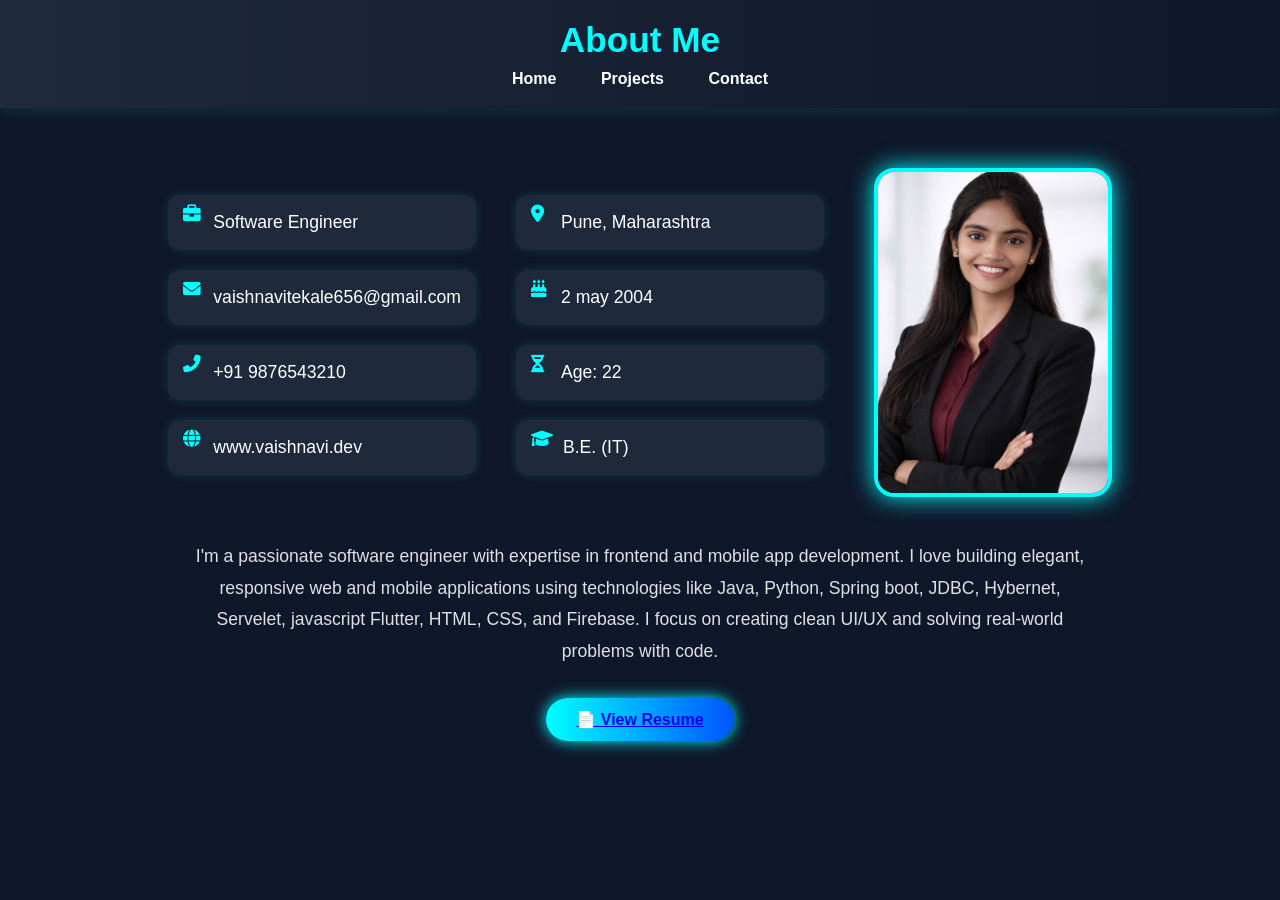
==== about.html @ 4d776668 "Initial portfolio commit" ====
<!DOCTYPE html>
<html lang="mr">
<head>
  <meta charset="UTF-8" />
  <meta name="viewport" content="width=device-width, initial-scale=1.0"/>
  <title>About Me | Vaishnavi Tekale</title>
  <link rel="stylesheet" href="about.css" />
  <link rel="stylesheet" href="https://cdnjs.cloudflare.com/ajax/libs/font-awesome/6.0.0-beta3/css/all.min.css" />
</head>
<body>

  <header class="header">
    <h1>About Me</h1>
    <nav>
      <a href="index.html">Home</a>
      <a href="projects.html">Projects</a>
      <a href="contact.html">Contact</a>
    </nav>
  </header>

  <section class="about-section">
    <div class="about-container">
      
      <div class="about-info">
        <ul class="info-list">
          <li><i class="fas fa-briefcase"></i> Software Engineer</li>
          <li><i class="fas fa-map-marker-alt"></i> Pune, Maharashtra</li>
          <li><i class="fas fa-envelope"></i> vaishnavitekale656@gmail.com</li>
          <li><i class="fas fa-birthday-cake"></i> 2 may 2004 </li>
          <li><i class="fas fa-phone-alt"></i> +91 9876543210</li>
          <li><i class="fas fa-hourglass-half"></i> Age: 22</li>
          <li><i class="fas fa-globe"></i> www.vaishnavi.dev</li>
          <li><i class="fas fa-graduation-cap"></i> B.E. (IT)</li>
        </ul>
      </div>
      <div class="about-image">
        <img src="images/vaishnaviprofbl.png" alt="Vaishnavi Tekale" />
      </div>
    </div>

    <div class="about-description">
      <p>
        I'm a passionate software engineer with expertise in frontend and mobile app development.
        I love building elegant, responsive web and mobile applications using technologies like
        Java, Python, Spring boot, JDBC, Hybernet, Servelet, javascript Flutter, HTML, CSS, and Firebase. I focus on creating clean UI/UX and solving real-world problems with code.
      </p>

      <div class="resume-buttons">
        <a href="resume.pdf" target="_blank" class="btn-resume">📄 View Resume</a>
      </div>
    </div>
  </section>

</body>
</html>
---- about.css ----
/* Reset + Font */
* {
  margin: 0;
  padding: 0;
  box-sizing: border-box;
  font-family: 'Segoe UI', sans-serif;
}

body {
  background-color: #0f172a;
  color: white;
  overflow-x: hidden;
}

/* Header */
.header {
  background: linear-gradient(90deg, #1e293b, #0f172a);
  padding: 20px 0;
  text-align: center;
  box-shadow: 0 4px 10px rgba(0, 255, 255, 0.1);
  position: sticky;
  top: 0;
  z-index: 1000;
}

.header h1 {
  color: #00ffff;
  margin-bottom: 10px;
  font-size: 2.2rem;
  animation: fadeInDown 1s ease;
}

.header nav a {
  margin: 0 20px;
  text-decoration: none;
  color: #ffffff;
  font-weight: 600;
  transition: 0.3s;
}

.header nav a:hover {
  color: #00ffff;
}

/* About Section */
.about-section {
  padding: 60px 20px;
  display: flex;
  flex-direction: column;
  align-items: center;
}

.about-container {
  display: flex;
  justify-content: center;
  align-items: center;
  gap: 50px;
  flex-wrap: wrap;
  max-width: 1200px;
  margin-bottom: 40px;
  animation: fadeInUp 1.2s ease;
}

/* Image Styling */
.about-image img {
  width: 238px;
  height: 329px;
  object-fit: cover;
  border-radius: 20px;
  border: 4px solid #00ffff;
  box-shadow: 0 0 25px #00ffff;
}
/* .about-image {
  height: 90vh;
  width: 70vw;
} */
/* Info List Styling */
.about-info {
  flex: 1;
  min-width: 300px;
}

.info-list {
  display: grid;
  grid-template-columns: repeat(2, minmax(180px, 1fr));
  gap: 20px 40px;
  list-style: none;
}

.info-list li {
  font-size: 1.1rem;
  display: flex;
  align-items: center;
  gap: 10px;
  background-color: #1e293b;
  padding: 10px 15px;
  border-radius: 12px;
  box-shadow: 0 0 10px rgba(0, 255, 255, 0.15);
  transition: all 0.3s ease;
}

.info-list li i {
  color: #00ffff;
  min-width: 20px;
  min-height: 35px;
}

.info-list li:hover {
  transform: translateY(-3px);
  background-color: #273549;
}

/* Description Paragraph */
.about-description {
  max-width: 900px;
  text-align: center;
  animation: fadeIn 1.5s ease;
}

.about-description p {
  font-size: 1.1rem;
  line-height: 1.8;
  margin-bottom: 30px;
  color: #e0e0e0;
}

/* Resume Button */
.resume-buttons{
  background: linear-gradient(90deg, #00ffff, #0055ff);
  color: black;
  padding: 12px 30px;
  border: none;
  border-radius: 50px;
  font-weight: bold;
  text-decoration: none;
  transition: 0.3s ease-in-out;
  display: inline-block;
  font-size: 1rem;
  box-shadow: 0 0 15px #00ffff;
}

.resume-buttons:hover {
  background: linear-gradient(90deg, #0055ff, #00ffff);
  color: white;
  transform: scale(1.05);
}

/* Animations */
@keyframes fadeInDown {
  from { opacity: 0; transform: translateY(-20px); }
  to { opacity: 1; transform: translateY(0); }
}

@keyframes fadeInUp {
  from { opacity: 0; transform: translateY(20px); }
  to { opacity: 1; transform: translateY(0); }
}

@keyframes fadeIn {
  from { opacity: 0; }
  to { opacity: 1; }
}

/* Responsive */
@media (max-width: 768px) {
  .about-container {
    flex-direction: column;
    text-align: center;
  }

  .info-list {
    grid-template-columns: 1fr;
  }

  .about-image img {
    width: 220px;
    height: 220px;
  }
}
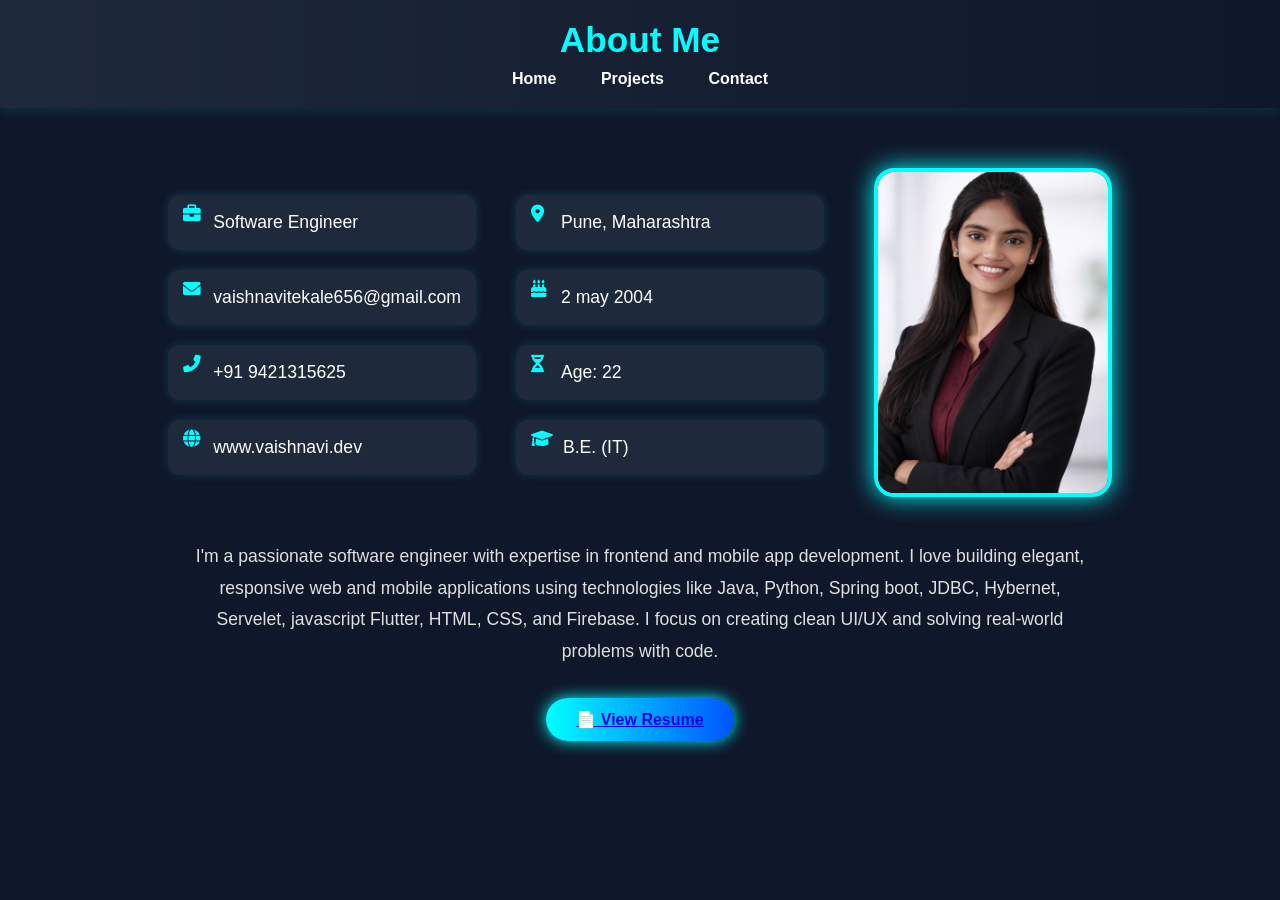
==== commit 95295365: "Updated" ====
--- a/about.html
+++ b/about.html
@@ -27,7 +27,7 @@
           <li><i class="fas fa-map-marker-alt"></i> Pune, Maharashtra</li>
           <li><i class="fas fa-envelope"></i> vaishnavitekale656@gmail.com</li>
           <li><i class="fas fa-birthday-cake"></i> 2 may 2004 </li>
-          <li><i class="fas fa-phone-alt"></i> +91 9876543210</li>
+          <li><i class="fas fa-phone-alt"></i> +91 9421315625</li>
           <li><i class="fas fa-hourglass-half"></i> Age: 22</li>
           <li><i class="fas fa-globe"></i> www.vaishnavi.dev</li>
           <li><i class="fas fa-graduation-cap"></i> B.E. (IT)</li>
